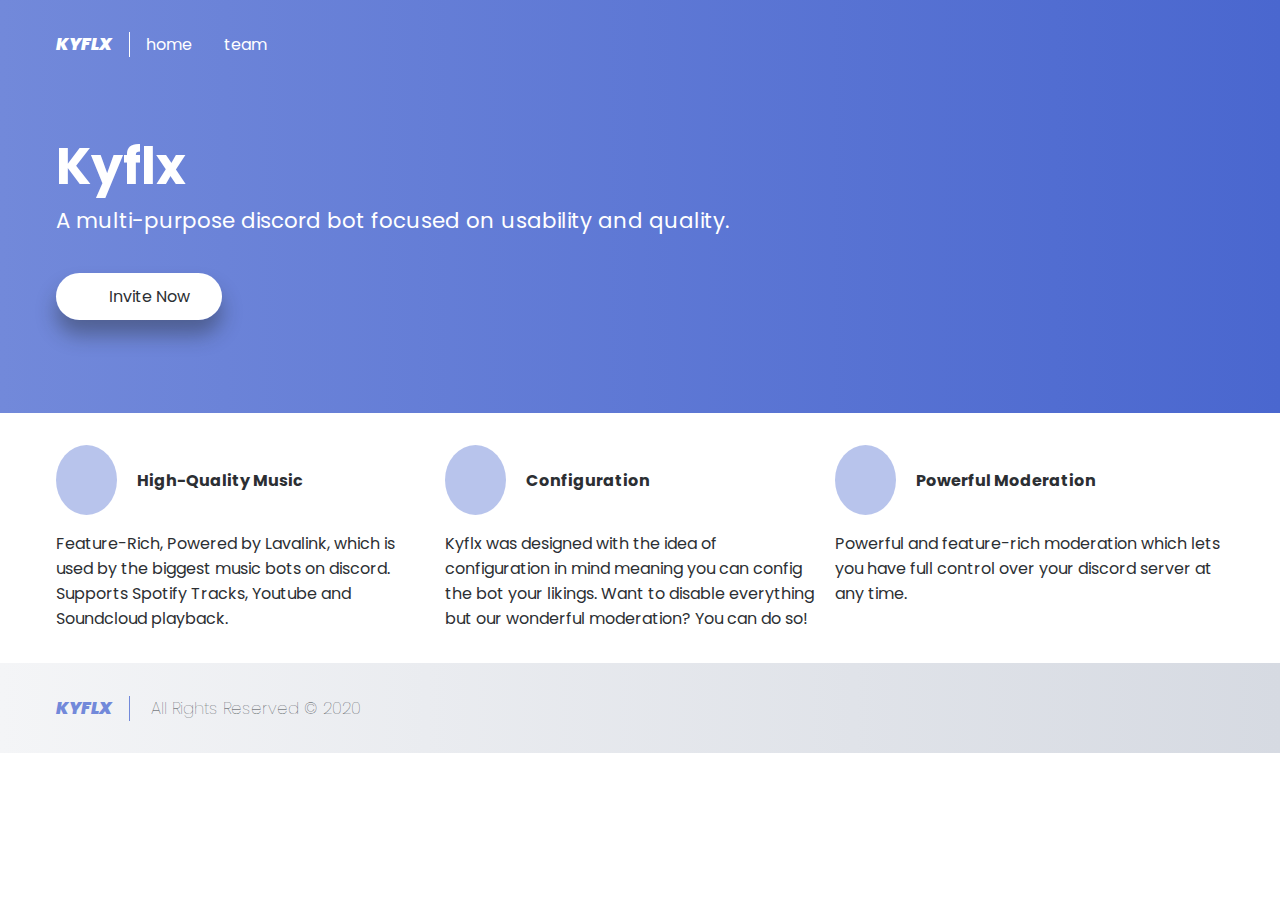
==== index.html @ e5636b4e "beta?" ====
<!DOCTYPE html>
<html lang="en">
  <head>
    <meta charset="UTF-8" />
    <meta name="viewport" content="width=device-width, initial-scale=1.0" />
    <title>Kyflx: Multi-purpose Discord Bot</title>
    <link rel="stylesheet" href="css/index.css" />
    <link rel="stylesheet" href="assets/font-awesome.css" />
  </head>
  <body>
    <div class="hero">
      <div class="container">
        <nav>
          <div class="start">
            <strong class="brand">KYFLX</strong>
            <ul class="links">
              <li><a href="index.html">home</a></li>
              <li><a href="team.html">team</a></li>
            </ul>
          </div>

          <div class="end">
            <ul>
              <li class="icon">
                <a target="_blank" href="https://discord.gg/BnQECNd"
                  ><i class="fab fa-discord"></i
                ></a>
              </li>
              <li class="icon">
                <a target="_blank" href="https://github.com/kyflx"
                  ><i class="fab fa-github"></i
                ></a>
              </li>
              <li class="icon">
                <a target="_blank" href="https://patreon.com/kyflx"
                  ><i class="fab fa-patreon"></i
                ></a>
              </li>
            </ul>
          </div>
        </nav>

        <div class="hero-content home">
          <h1 class="title">Kyflx</h1>
          <p class="subtitle">
            A multi-purpose discord bot focused on usability and quality.
          </p>

          <div class="buttons">
            <a href="invite" class="button">
              <i class="fab fa-discord"></i>
              <span>Invite Now</span>
            </a>
          </div>
        </div>
      </div>
    </div>

    <div class="container">
      <div class="core-categories">
        <div class="category">
          <div class="name">
            <i class="fas fa-music"></i>
            <span>High-Quality Music</span>
          </div>
          <p>
            Feature-Rich, Powered by Lavalink, which is used by the biggest
            music bots on discord. Supports Spotify Tracks, Youtube and
            Soundcloud playback.
          </p>
        </div>
        <div class="category">
          <div class="name">
            <i class="fas fa-cog"></i>
            <span>Configuration</span>
          </div>
          <p>
            Kyflx was designed with the idea of configuration in mind meaning
            you can config the bot your likings. Want to disable everything but
            our wonderful moderation? You can do so!
          </p>
        </div>
        <div class="category">
          <div class="name">
            <i class="fas fa-gavel"></i>
            <span>Powerful Moderation</span>
          </div>
          <p>
            Powerful and feature-rich moderation which lets you have full
            control over your discord server at any time.
          </p>
        </div>
      </div>
    </div>

    <footer>
      <div class="container">
        <div class="content">
          <p class="copyright">
            <strong class="brand">KYFLX</strong> All Rights Reserved &copy; 2020
          </p>
          <ul class="links">
            <li>
              <a href="tos.html"><i class="fas fa-book"></i></a>
            </li>
          </ul>
        </div>
      </div>
    </footer>
  </body>
</html>
---- css/index.css ----
@import url("https://fonts.googleapis.com/css2?family=Poppins:ital,wght@0,300;0,400;0,700;1,900&display=swap");
* {
  -webkit-box-sizing: border-box;
          box-sizing: border-box;
}

body {
  margin: 0;
  padding: 0;
  font-family: "Poppins", sans-serif;
}

.navbar .links {
  display: -webkit-box;
  display: -ms-flexbox;
  display: flex;
  -webkit-box-pack: justify;
      -ms-flex-pack: justify;
          justify-content: space-between;
}

.hero {
  background: -webkit-gradient(linear, left top, right top, from(#7289da), to(#4a67cf));
  background: linear-gradient(to right, #7289da 0%, #4a67cf 100%);
  padding-bottom: 2em;
}

.hero nav {
  display: -webkit-box;
  display: -ms-flexbox;
  display: flex;
  -webkit-box-pack: justify;
      -ms-flex-pack: justify;
          justify-content: space-between;
  max-width: 1200px;
  margin: 0 auto;
}

.hero nav .brand {
  display: inline-block;
  margin-right: 1em;
  color: white;
  font-weight: 900;
  font-style: italic;
  font-size: 11.5pt;
  border-right: 1px solid white;
  padding-right: 1em;
}

.hero nav .start,
.hero nav .end {
  display: -webkit-box;
  display: -ms-flexbox;
  display: flex;
  -webkit-box-align: center;
      -ms-flex-align: center;
          align-items: center;
}

.hero nav .start ul,
.hero nav .end ul {
  list-style: none;
  padding: 0;
  display: inherit;
}

.hero nav .start ul li a,
.hero nav .end ul li a {
  color: white;
  font-weight: 400;
}

.hero nav .start ul li a:hover,
.hero nav .end ul li a:hover {
  -webkit-text-decoration: underline lightgray;
          text-decoration: underline lightgray;
  -webkit-transition: 0.4s ease;
  transition: 0.4s ease;
}

.hero nav .start ul li i,
.hero nav .end ul li i {
  text-shadow: 3px 3px 5px rgba(44, 47, 51, 0.4);
}

.hero nav .start ul li i:hover,
.hero nav .end ul li i:hover {
  -webkit-transform: translateY(-3px) translateX(-3px);
          transform: translateY(-3px) translateX(-3px);
  -webkit-transition: 0.4s ease;
  transition: 0.4s ease;
}

.hero nav .start ul li.icon,
.hero nav .end ul li.icon {
  padding-left: 1.5em;
}

.hero nav .start ul li:not(.icon):not(:last-child),
.hero nav .end ul li:not(.icon):not(:last-child) {
  padding-right: 2em;
}

.hero-content {
  color: white;
  padding: 3.5em 0;
}

.hero-content .title {
  margin: 0;
  font-size: 28pt;
}

.hero-content .subtitle {
  margin: 0;
  font-size: 12pt;
}

.hero-content .buttons {
  margin: 3em auto 0;
}

.hero-content.home .title {
  margin: 0;
  font-size: 38pt;
}

.hero-content.home .subtitle {
  margin: 0;
  font-size: 16pt;
}

a {
  text-decoration: none;
}

.container {
  padding: 1em;
  max-width: 1200px;
  margin: 0 auto;
}

.button {
  background: white;
  color: #2c2f33;
  padding: 0.75em 2em;
  border-radius: 45px;
  -webkit-box-shadow: 0px 15px 20px rgba(35, 39, 42, 0.4);
          box-shadow: 0px 15px 20px rgba(35, 39, 42, 0.4);
  font-weight: 400;
}

.button i {
  color: #7289da;
  margin-right: 5px;
  text-shadow: 1px 1px 2px rgba(44, 47, 51, 0.4);
}

.button:hover {
  -webkit-transition: 0.2s ease;
  transition: 0.2s ease;
  color: white;
  background: #2c2f33;
}

.button:hover i {
  color: white;
}

.teams {
  display: -ms-grid;
  display: grid;
  -ms-grid-columns: (1fr)[1];
      grid-template-columns: repeat(1, 1fr);
  -webkit-box-align: center;
      -ms-flex-align: center;
          align-items: center;
  text-align: center;
}

.teams .team:not(:first-child) {
  margin-top: 5em;
}

.teams .team .team-name {
  color: #7289da;
}

.teams .team .team-members {
  display: -ms-grid;
  display: grid;
  -ms-grid-columns: (auto)[1];
      grid-template-columns: repeat(1, auto);
}

.teams .team .team-members .team-member {
  background-color: white;
  -webkit-box-shadow: 3px 3px 5px rgba(0, 0, 0, 0.1);
          box-shadow: 3px 3px 5px rgba(0, 0, 0, 0.1);
  border-radius: 20px;
}

.teams .team .team-members .team-member:not(:last-child) {
  margin-right: 1em;
}

.teams .team .team-members .team-member:last-child {
  margin-top: 1em;
}

.teams .team .team-members .team-member .member-header {
  display: -webkit-box;
  display: -ms-flexbox;
  display: flex;
  -webkit-box-align: center;
      -ms-flex-align: center;
          align-items: center;
  -webkit-box-pack: justify;
      -ms-flex-pack: justify;
          justify-content: space-between;
}

.teams .team .team-members .team-member .member-header .member-name {
  color: #7289da;
  margin: 0.5em;
}

.teams .team .team-members .team-member .member-header .member-name span {
  color: #2c2f33;
  font-size: 10.5pt;
}

.teams .team .team-members .team-member .member-header .member-socials {
  list-style: none;
  padding: 0;
  margin-right: 1em;
}

.teams .team .team-members .team-member .member-header .member-socials li a i {
  font-size: 16pt;
  text-shadow: 2px 2px 5px rgba(44, 47, 51, 0.4);
  padding-left: 0.5em;
  color: #2c2f33;
}

.teams .team .team-members .team-member .member-header .member-socials li a i:hover {
  -webkit-transform: translateY(-4px) translateX(-4px);
          transform: translateY(-4px) translateX(-4px);
  text-shadow: 2px 2px 5px rgba(114, 137, 218, 0.4);
  -webkit-transition: 0.4s ease;
  transition: 0.4s ease;
}

.teams .team .team-members .team-member .member-header .member-socials li a i.fa-instagram {
  color: #dd2a7b;
}

.teams .team .team-members .team-member .member-header .member-socials li a i.fa-instagram:hover {
  text-shadow: 2px 2px 5px rgba(221, 42, 123, 0.4);
}

.teams .team .team-members .team-member .member-header .member-socials li a i.fa-twitter {
  color: #1da1f2;
}

.teams .team .team-members .team-member .member-header .member-socials li a i.fa-twitter:hover {
  text-shadow: 2px 2px 5px rgba(29, 161, 242, 0.4);
}

.teams .team .team-members .team-member .member-bio {
  text-align: left;
  margin: 0 1em 1em;
  font-weight: lighter;
  font-size: 10.5pt;
}

footer {
  margin-top: 1em;
  background: -webkit-gradient(linear, left top, right top, from(#f4f5f7), to(#d6dae2));
  background: linear-gradient(to right, #f4f5f7 0%, #d6dae2 100%);
}

footer .content {
  color: #44484e;
  display: -webkit-box;
  display: -ms-flexbox;
  display: flex;
  -webkit-box-align: center;
      -ms-flex-align: center;
          align-items: center;
  -webkit-box-pack: justify;
      -ms-flex-pack: justify;
          justify-content: space-between;
  font-size: 10.5pt;
}

footer .content .copyright {
  font-weight: lighter;
}

footer .content .copyright .brand {
  display: inline-block;
  margin-right: 1em;
  color: #7289da;
  font-weight: 900;
  font-style: italic;
  font-size: 11.5pt;
  border-right: 1px solid #7289da;
  padding-right: 1em;
}

footer .content .links {
  display: -webkit-box;
  display: -ms-flexbox;
  display: flex;
  list-style: none;
  padding: none;
  -webkit-box-pack: center;
      -ms-flex-pack: center;
          justify-content: center;
}

footer .content .links a {
  color: #44484e;
}

footer .content .links a i {
  text-shadow: 3px 3px 5px rgba(44, 47, 51, 0.4);
}

footer .content .links a i:hover {
  -webkit-transform: translateY(-3px) translateX(-3px);
          transform: translateY(-3px) translateX(-3px);
  -webkit-transition: 0.4s ease;
  transition: 0.4s ease;
}

.core-categories {
  margin-top: 1em;
  display: -ms-grid;
  display: grid;
  -ms-grid-columns: (auto)[1];
      grid-template-columns: repeat(1, auto);
  justify-items: center;
}

.core-categories .category {
  color: #2c2f33;
}

.core-categories .category:not(:last-child) {
  margin-right: 1em;
}

.core-categories .category .name {
  padding-bottom: 1em;
  display: -webkit-box;
  display: -ms-flexbox;
  display: flex;
  -webkit-box-align: center;
      -ms-flex-align: center;
          align-items: center;
  text-align: center;
  -webkit-box-pack: center;
      -ms-flex-pack: center;
          justify-content: center;
  color: #2c2f33;
}

.core-categories .category .name i {
  font-size: 30pt;
  color: #7289da;
  background: rgba(114, 137, 218, 0.5);
  padding: 15px;
  border-radius: 100%;
  margin-right: 0.5em;
}

.core-categories .category .name span {
  font-weight: bold;
}

.core-categories .category p {
  padding: 0;
  margin: 0;
}

@media (min-width: 650px) {
  .hero nav .brand {
    font-size: 12.5pt;
  }
  .core-categories {
    -ms-grid-columns: (1fr)[2];
        grid-template-columns: repeat(2, 1fr);
  }
  .core-categories .category .name {
    -webkit-box-pack: start;
        -ms-flex-pack: start;
            justify-content: start;
  }
  .teams .team .team-members {
    -ms-grid-columns: (auto)[2];
        grid-template-columns: repeat(2, auto);
  }
  .teams .team .team-members .team-member .member-header .member-name span {
    font-size: 11.5pt;
  }
  .teams .team .team-members .team-member:last-child {
    margin-top: 0;
  }
  footer .content {
    font-size: 11.5pt;
  }
  footer .content .copyright .brand {
    font-size: 12.5pt;
  }
}

@media (min-width: 1200px) {
  .core-categories {
    -ms-grid-columns: (1fr)[3];
        grid-template-columns: repeat(3, 1fr);
  }
  .core-categories .category .name {
    -webkit-box-pack: start;
        -ms-flex-pack: start;
            justify-content: start;
  }
  .teams .team .team-members {
    -ms-grid-columns: (auto)[2];
        grid-template-columns: repeat(2, auto);
  }
  .teams .team .team-members .team-member .member-header .member-name span {
    font-size: 12.5pt;
  }
  .teams .team .team-members .team-member .member-bio {
    font-size: 12.5pt;
  }
  .teams .team .team-members .team-member:last-child {
    margin-top: 0;
  }
  footer .content {
    font-size: 12.5pt;
  }
}
/*# sourceMappingURL=index.css.map */
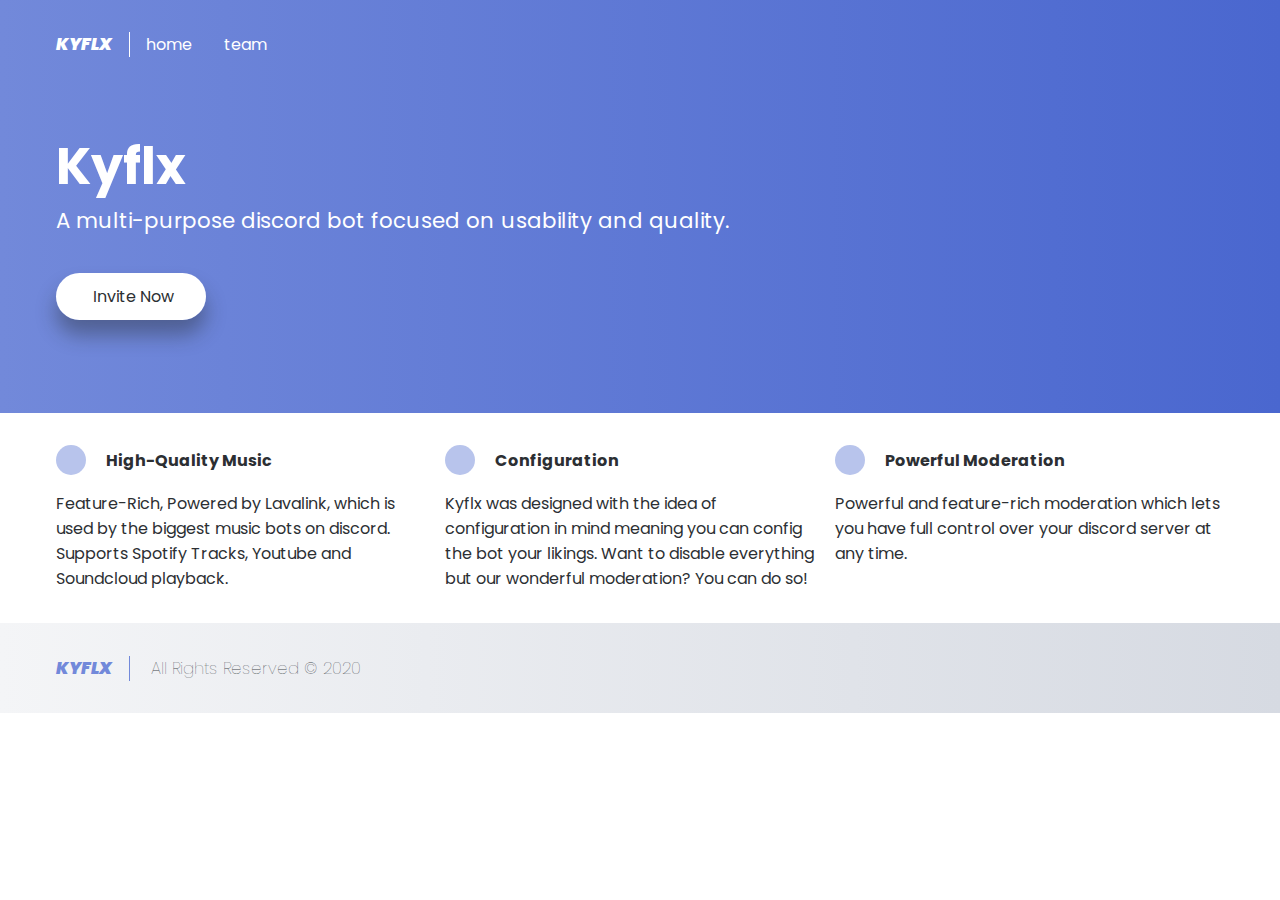
==== commit 0ef2522c: "font awesome broke" ====
--- a/index.html
+++ b/index.html
@@ -5,7 +5,7 @@
     <meta name="viewport" content="width=device-width, initial-scale=1.0" />
     <title>Kyflx: Multi-purpose Discord Bot</title>
     <link rel="stylesheet" href="css/index.css" />
-    <link rel="stylesheet" href="assets/font-awesome.css" />
+    <link rel="stylesheet" href="https://pro.fontawesome.com/releases/v5.10.0/css/all.css" integrity="sha384-AYmEC3Yw5cVb3ZcuHtOA93w35dYTsvhLPVnYs9eStHfGJvOvKxVfELGroGkvsg+p" crossorigin="anonymous">
   </head>
   <body>
     <div class="hero">
